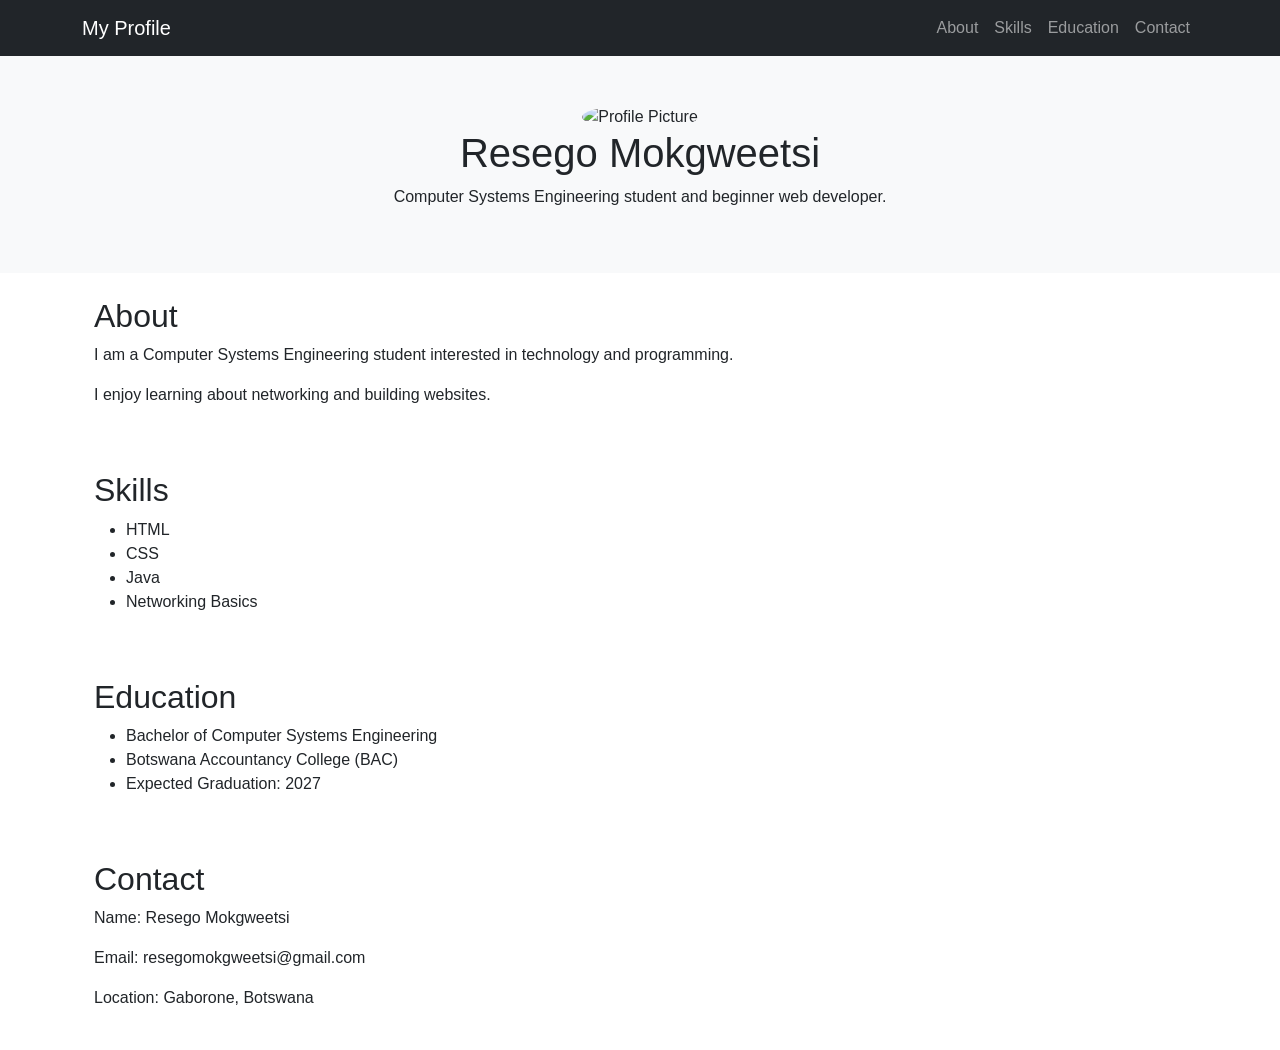
==== index.html @ abeef0a6 "Add alt attribute to profile image" ====
<!DOCTYPE html>
<html lang="en">

<head>

<meta charset="UTF-8">
<meta name="viewport" content="width=device-width, initial-scale=1.0">

<title>My Personal Profile</title>

<link href="https://cdn.jsdelivr.net/npm/bootstrap@5.3.0/dist/css/bootstrap.min.css" rel="stylesheet">

<link rel="stylesheet" href="style.css">

</head>

<body>

<!-- Navigation Bar -->

<nav class="navbar navbar-expand-lg navbar-dark bg-dark">

<div class="container">

<a class="navbar-brand" href="#">My Profile</a>

<button class="navbar-toggler" type="button" data-bs-toggle="collapse" data-bs-target="#navbarNav">

<span class="navbar-toggler-icon"></span>

</button>

<div class="collapse navbar-collapse" id="navbarNav">

<ul class="navbar-nav ms-auto">

<li class="nav-item">
<a class="nav-link" href="#about">About</a>
</li>

<li class="nav-item">
<a class="nav-link" href="#skills">Skills</a>
</li>

<li class="nav-item">
<a class="nav-link" href="#education">Education</a>
</li>

<li class="nav-item">
<a class="nav-link" href="#contact">Contact</a>
</li>

</ul>

</div>

</div>

</nav>


<!-- Hero Section -->

<section class="text-center p-5 bg-light">

<img src="profile.jpg" alt="Profile Picture"
width="200"
class="rounded-circle">

<h1>Resego Mokgweetsi</h1>

<p>
Computer Systems Engineering student and beginner web developer.
</p>

</section>


<!-- About Section -->

<section id="about" class="container p-4">

<h2>About</h2>

<p>
I am a Computer Systems Engineering student interested in
technology and programming.
</p>

<p>
I enjoy learning about networking and building websites.
</p>

</section>


<!-- Skills Section -->

<section id="skills" class="container p-4">

<h2>Skills</h2>

<ul>

<li>HTML</li>
<li>CSS</li>
<li>Java</li>
<li>Networking Basics</li>

</ul>

</section>


<!-- Education Section -->

<section id="education" class="container p-4">

<h2>Education</h2>

<ul>

<li>Bachelor of Computer Systems Engineering</li>
<li>Botswana Accountancy College (BAC)</li>
<li>Expected Graduation: 2027</li>

</ul>

</section>


<!-- Contact Section -->

<section id="contact" class="container p-4">

<h2>Contact</h2>

<p>Name: Resego Mokgweetsi</p>

<p>Email: resegomokgweetsi@gmail.com</p>

<p>Location: Gaborone, Botswana</p>

</section>

<script src="https://cdn.jsdelivr.net/npm/bootstrap@5.3.0/dist/js/bootstrap.bundle.min.js"></script>

</body>

</html>
---- style.css ----
body {
font-family: Arial, sans-serif;
}
h2 {
}
color: #007bff;
ul {
list-style-type: none;
padding: 0;
}
ul li {
}
background: #f8f9fa;
padding: 10px;
margin: 5px 0;
border-left: 5px solid #007bff;
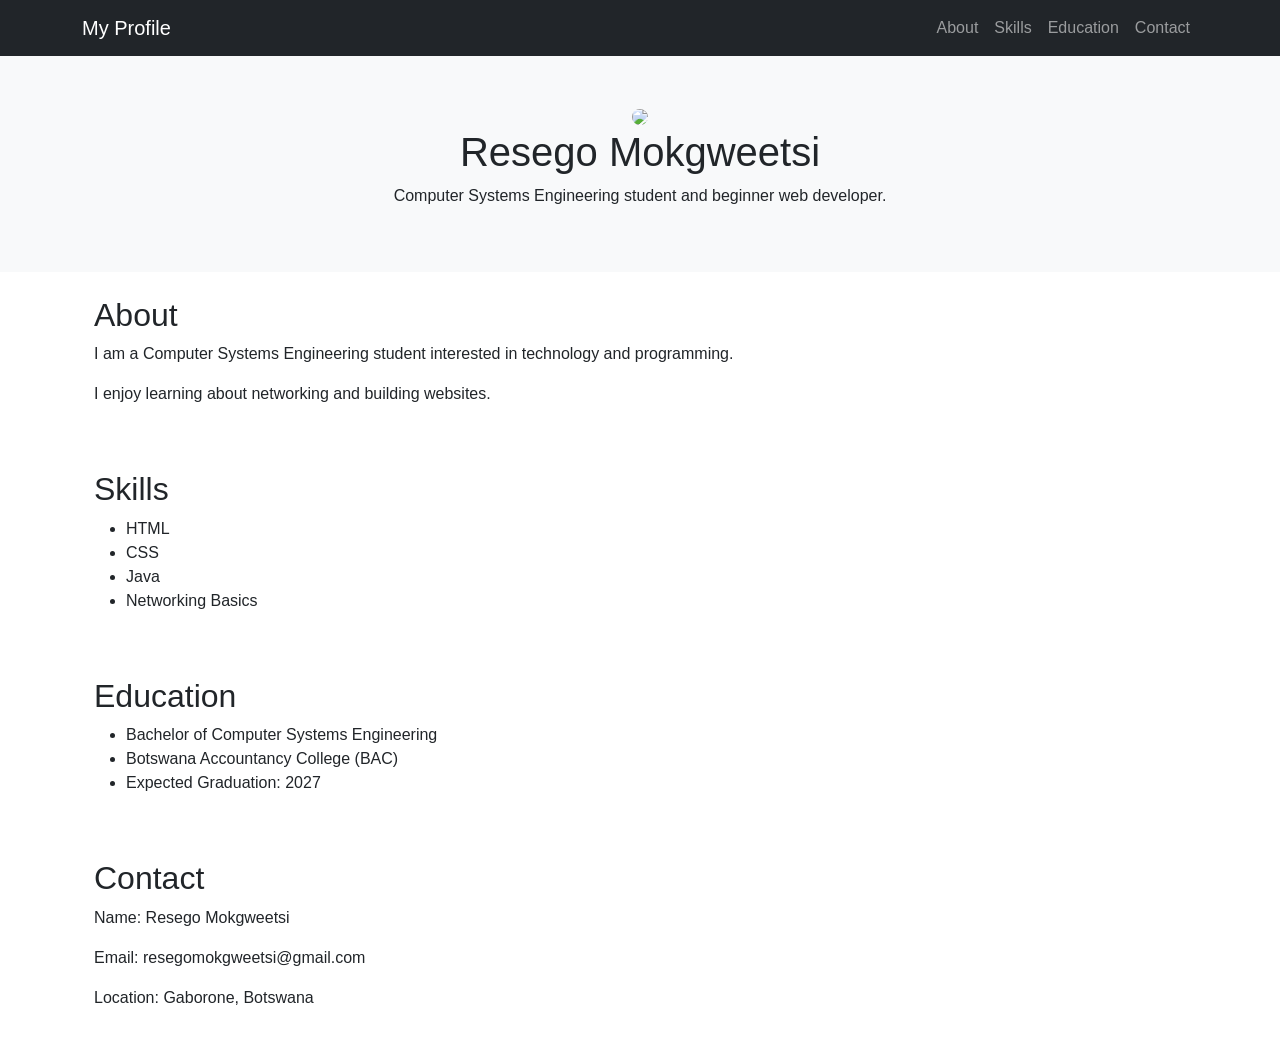
==== commit 27050a45: "Fix image tag formatting in index.html" ====
--- a/index.html
+++ b/index.html
@@ -63,7 +63,7 @@
 
 <section class="text-center p-5 bg-light">
 
-<img src="profile.jpg" alt="Profile Picture"
+<img src="profile.jpg"
 width="200"
 class="rounded-circle">
 
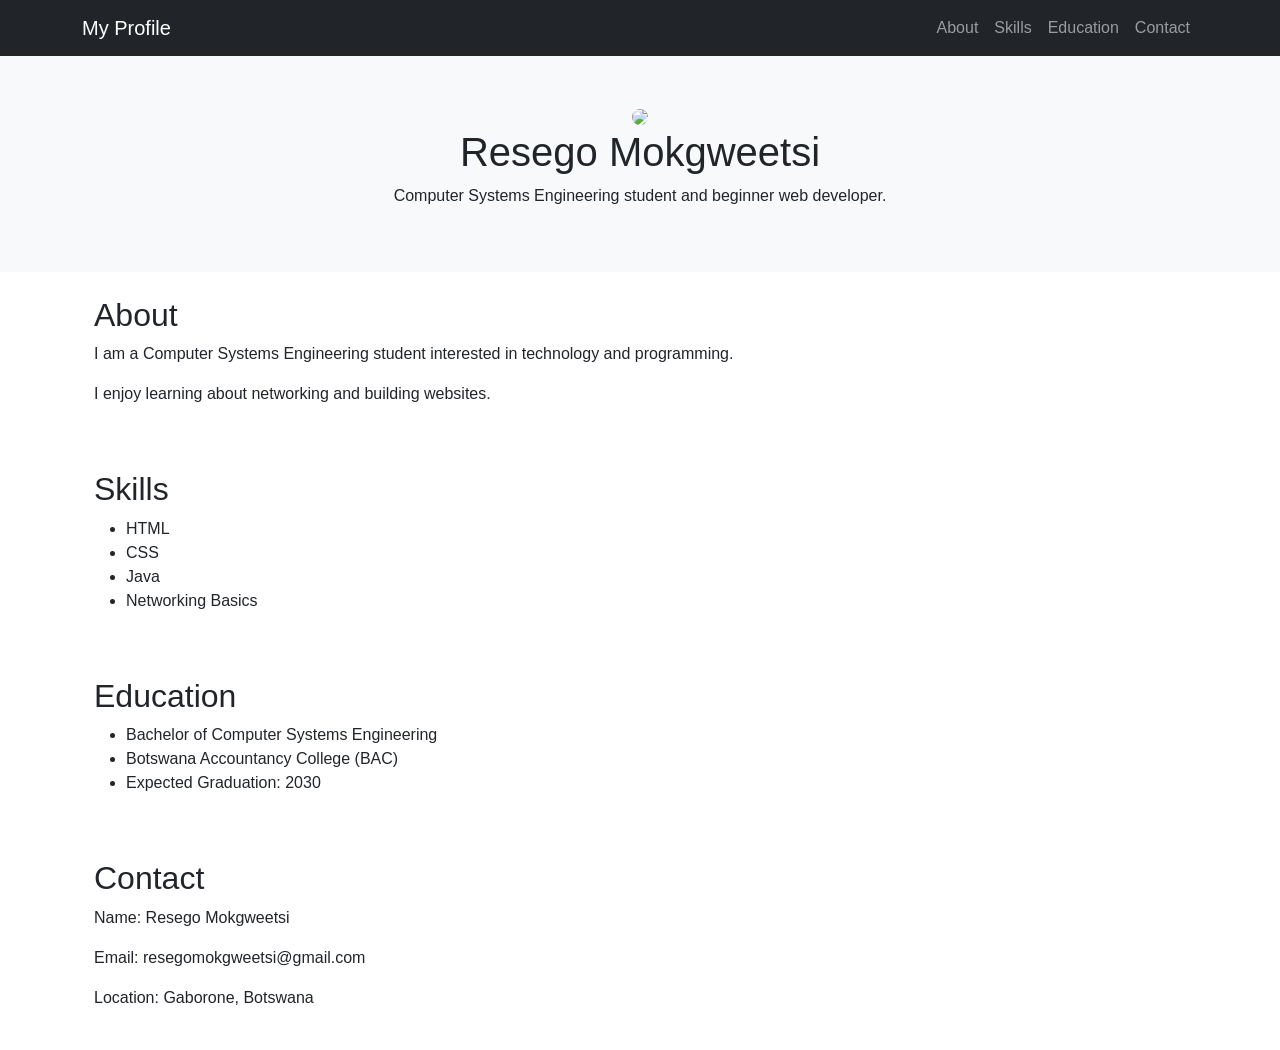
==== commit 4b17454a: "Update expected graduation year to 2030" ====
--- a/index.html
+++ b/index.html
@@ -122,7 +122,7 @@
 
 <li>Bachelor of Computer Systems Engineering</li>
 <li>Botswana Accountancy College (BAC)</li>
-<li>Expected Graduation: 2027</li>
+<li>Expected Graduation: 2030</li>
 
 </ul>
 
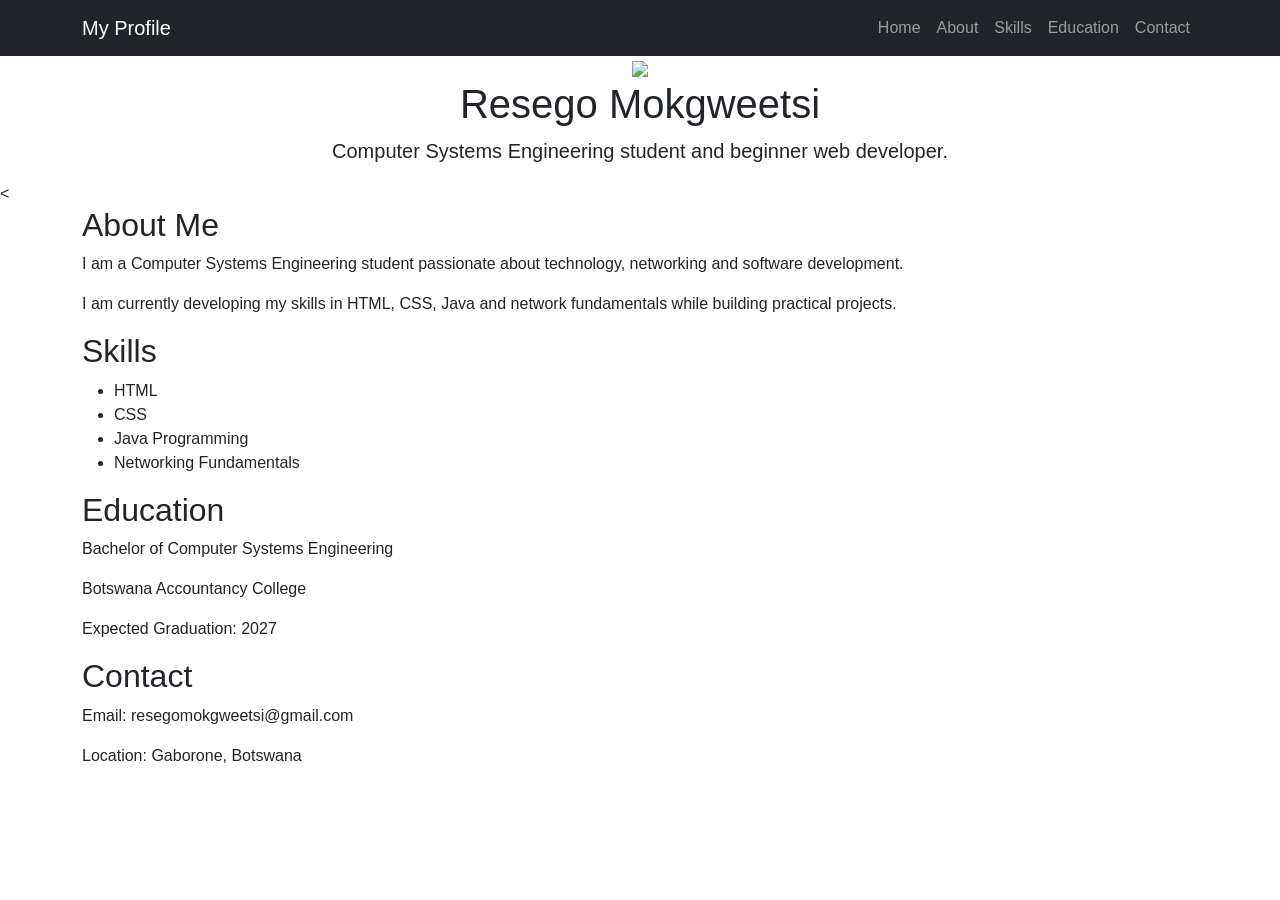
==== commit 76c97aeb: "Refactor index.html with updated content and structure Updated HTML structure and improved content i" ====
--- a/index.html
+++ b/index.html
@@ -16,23 +16,29 @@
 
 <body>
 
-<!-- Navigation Bar -->
-
 <nav class="navbar navbar-expand-lg navbar-dark bg-dark">
 
 <div class="container">
 
-<a class="navbar-brand" href="#">My Profile</a>
+<a class="navbar-brand">My Profile</a>
 
-<button class="navbar-toggler" type="button" data-bs-toggle="collapse" data-bs-target="#navbarNav">
+<button class="navbar-toggler"
+type="button"
+data-bs-toggle="collapse"
+data-bs-target="#navbarNav">
 
 <span class="navbar-toggler-icon"></span>
 
 </button>
 
-<div class="collapse navbar-collapse" id="navbarNav">
+<div class="collapse navbar-collapse"
+id="navbarNav">
 
 <ul class="navbar-nav ms-auto">
+
+<li class="nav-item">
+<a class="nav-link" href="#home">Home</a>
+</li>
 
 <li class="nav-item">
 <a class="nav-link" href="#about">About</a>
@@ -58,19 +64,19 @@
 
 </nav>
 
-
 <!-- Hero Section -->
 
-<section class="text-center p-5 bg-light">
+<section id="home" class="text-center hero">
 
 <img src="profile.jpg"
-width="200"
-class="rounded-circle">
+class="profile-img">
 
 <h1>Resego Mokgweetsi</h1>
 
-<p>
+<p class="lead">
+
 Computer Systems Engineering student and beginner web developer.
+
 </p>
 
 </section>
@@ -78,17 +84,22 @@
 
 <!-- About Section -->
 
-<section id="about" class="container p-4">
+<<section id="about" class="container section">
 
-<h2>About</h2>
+<h2>About Me</h2>
 
 <p>
-I am a Computer Systems Engineering student interested in
-technology and programming.
+
+I am a Computer Systems Engineering student passionate about
+technology, networking and software development.
+
 </p>
 
 <p>
-I enjoy learning about networking and building websites.
+
+I am currently developing my skills in HTML, CSS, Java and
+network fundamentals while building practical projects.
+
 </p>
 
 </section>
@@ -96,16 +107,19 @@
 
 <!-- Skills Section -->
 
-<section id="skills" class="container p-4">
+<section id="skills" class="container section">
 
 <h2>Skills</h2>
 
 <ul>
 
 <li>HTML</li>
+
 <li>CSS</li>
-<li>Java</li>
-<li>Networking Basics</li>
+
+<li>Java Programming</li>
+
+<li>Networking Fundamentals</li>
 
 </ul>
 
@@ -114,28 +128,36 @@
 
 <!-- Education Section -->
 
-<section id="education" class="container p-4">
+<section id="education" class="container section">
 
 <h2>Education</h2>
 
-<ul>
+<p>
 
-<li>Bachelor of Computer Systems Engineering</li>
-<li>Botswana Accountancy College (BAC)</li>
-<li>Expected Graduation: 2030</li>
+Bachelor of Computer Systems Engineering
 
-</ul>
+</p>
+
+<p>
+
+Botswana Accountancy College
+
+</p>
+
+<p>
+
+Expected Graduation: 2027
+
+</p>
 
 </section>
 
 
 <!-- Contact Section -->
 
-<section id="contact" class="container p-4">
+<section id="contact" class="container section">
 
 <h2>Contact</h2>
-
-<p>Name: Resego Mokgweetsi</p>
 
 <p>Email: resegomokgweetsi@gmail.com</p>
 
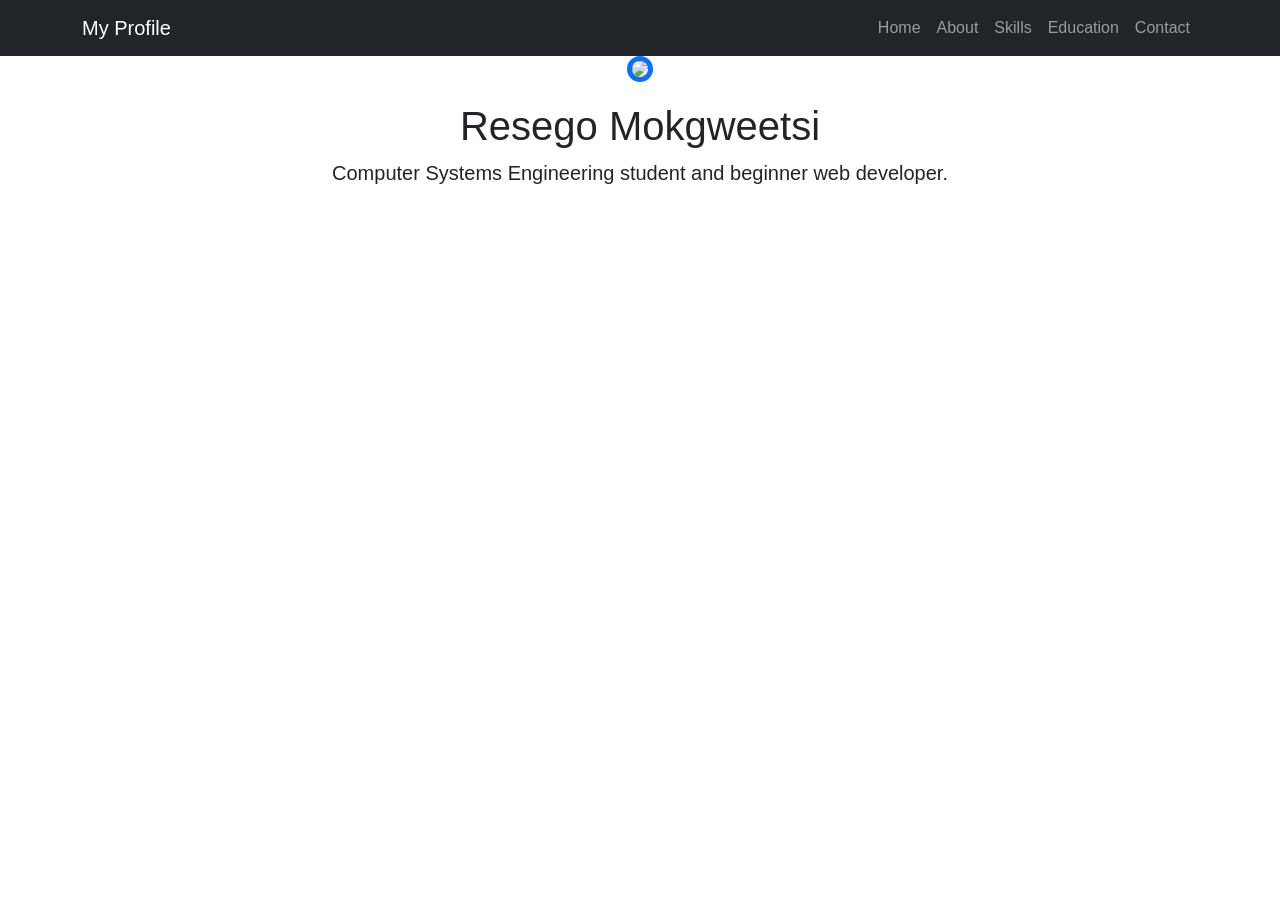
==== commit 7714b5b3: "Remove sections from index.html Removed the About, Skills, Education, and Contact sections from the " ====
--- a/index.html
+++ b/index.html
@@ -81,90 +81,6 @@
 
 </section>
 
-
-<!-- About Section -->
-
-<<section id="about" class="container section">
-
-<h2>About Me</h2>
-
-<p>
-
-I am a Computer Systems Engineering student passionate about
-technology, networking and software development.
-
-</p>
-
-<p>
-
-I am currently developing my skills in HTML, CSS, Java and
-network fundamentals while building practical projects.
-
-</p>
-
-</section>
-
-
-<!-- Skills Section -->
-
-<section id="skills" class="container section">
-
-<h2>Skills</h2>
-
-<ul>
-
-<li>HTML</li>
-
-<li>CSS</li>
-
-<li>Java Programming</li>
-
-<li>Networking Fundamentals</li>
-
-</ul>
-
-</section>
-
-
-<!-- Education Section -->
-
-<section id="education" class="container section">
-
-<h2>Education</h2>
-
-<p>
-
-Bachelor of Computer Systems Engineering
-
-</p>
-
-<p>
-
-Botswana Accountancy College
-
-</p>
-
-<p>
-
-Expected Graduation: 2027
-
-</p>
-
-</section>
-
-
-<!-- Contact Section -->
-
-<section id="contact" class="container section">
-
-<h2>Contact</h2>
-
-<p>Email: resegomokgweetsi@gmail.com</p>
-
-<p>Location: Gaborone, Botswana</p>
-
-</section>
-
 <script src="https://cdn.jsdelivr.net/npm/bootstrap@5.3.0/dist/js/bootstrap.bundle.min.js"></script>
 
 </body>
--- a/style.css
+++ b/style.css
@@ -14,3 +14,34 @@
 padding: 10px;
 margin: 5px 0;
 border-left: 5px solid #007bff;
+.hero{
+
+padding:100px 20px;
+
+background:#f8f9fa;
+
+}
+
+.profile-img{
+
+width:180px;
+
+border-radius:50%;
+
+margin-bottom:20px;
+
+border:5px solid #0d6efd;
+
+}
+
+.section{
+
+padding:60px 20px;
+
+}
+
+html{
+
+scroll-behavior:smooth;
+
+}
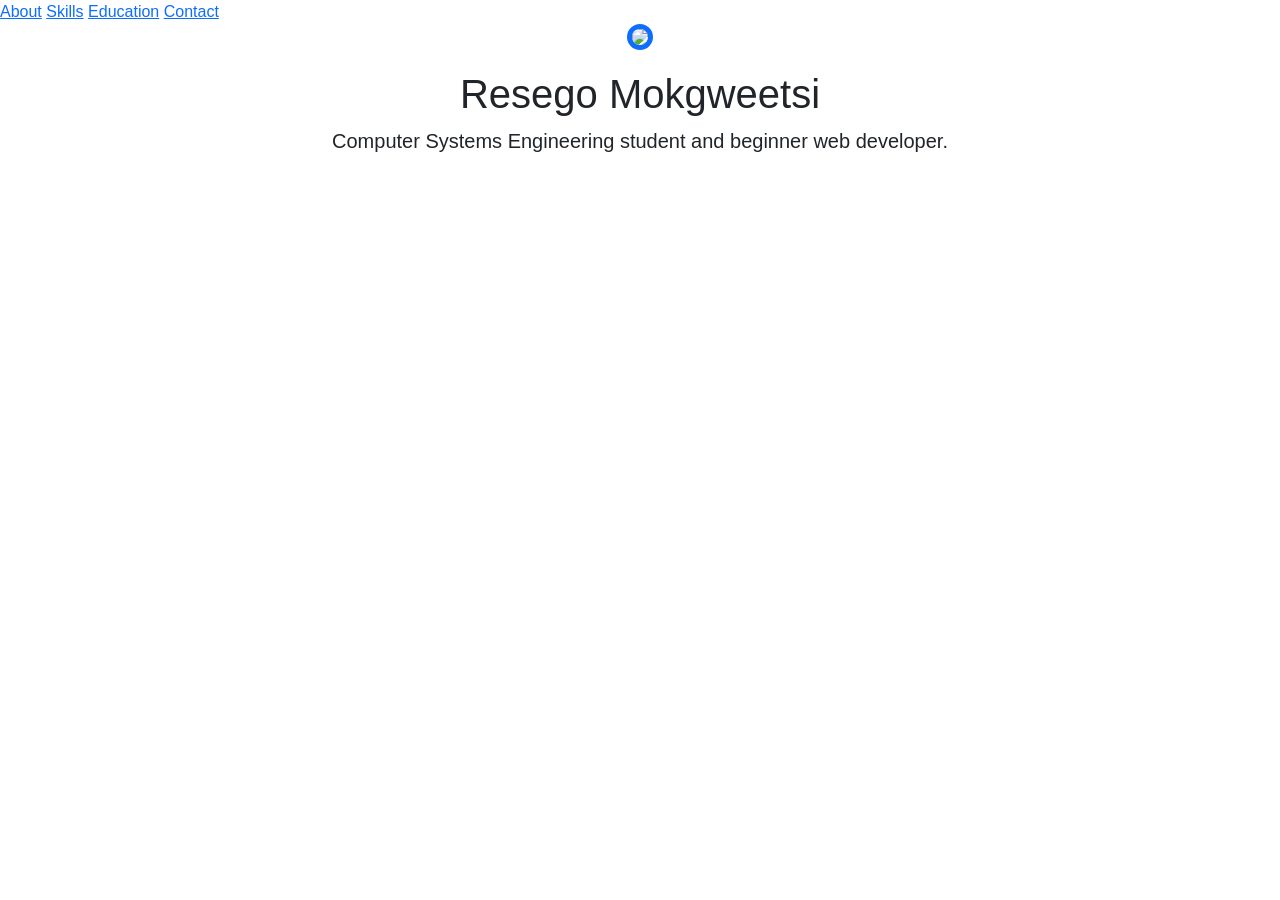
==== commit adf4559e: "Replace navbar with simpler navigation links" ====
--- a/index.html
+++ b/index.html
@@ -16,52 +16,11 @@
 
 <body>
 
-<nav class="navbar navbar-expand-lg navbar-dark bg-dark">
-
-<div class="container">
-
-<a class="navbar-brand">My Profile</a>
-
-<button class="navbar-toggler"
-type="button"
-data-bs-toggle="collapse"
-data-bs-target="#navbarNav">
-
-<span class="navbar-toggler-icon"></span>
-
-</button>
-
-<div class="collapse navbar-collapse"
-id="navbarNav">
-
-<ul class="navbar-nav ms-auto">
-
-<li class="nav-item">
-<a class="nav-link" href="#home">Home</a>
-</li>
-
-<li class="nav-item">
-<a class="nav-link" href="#about">About</a>
-</li>
-
-<li class="nav-item">
-<a class="nav-link" href="#skills">Skills</a>
-</li>
-
-<li class="nav-item">
-<a class="nav-link" href="#education">Education</a>
-</li>
-
-<li class="nav-item">
-<a class="nav-link" href="#contact">Contact</a>
-</li>
-
-</ul>
-
-</div>
-
-</div>
-
+<nav>
+  <a href="#about.html">About</a>
+  <a href="#skills.html">Skills</a>
+  <a href="#education.html">Education</a>
+  <a href="#contact.html">Contact</a>
 </nav>
 
 <!-- Hero Section -->
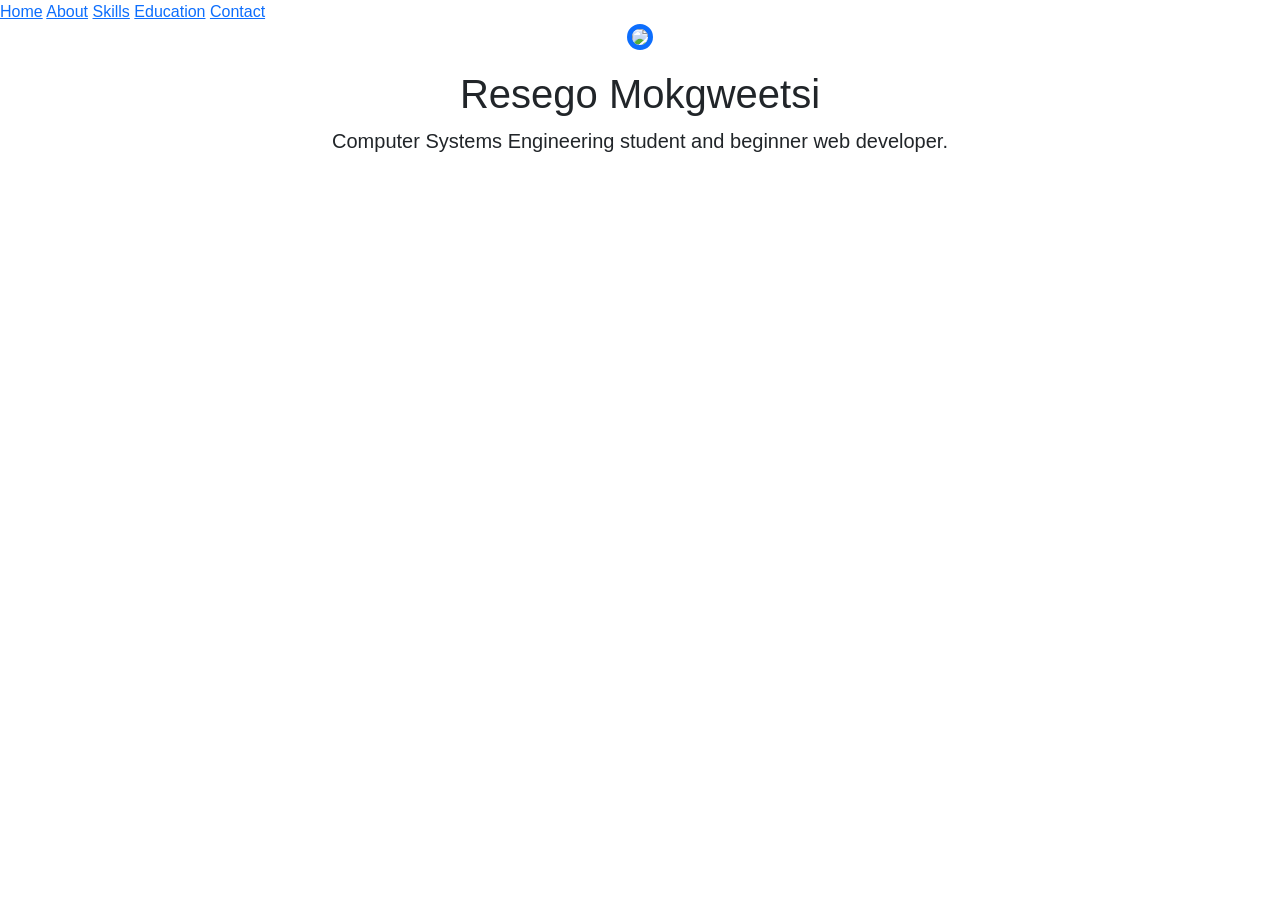
==== commit fa0e3a36: "Update index.html" ====
--- a/index.html
+++ b/index.html
@@ -17,10 +17,11 @@
 <body>
 
 <nav>
-  <a href="#about.html">About</a>
-  <a href="#skills.html">Skills</a>
-  <a href="#education.html">Education</a>
-  <a href="#contact.html">Contact</a>
+  <a href="index.html">Home</a>
+  <a href="about.html">About</a>
+  <a href="skills.html">Skills</a>
+  <a href="education.html">Education</a>
+  <a href="contact.html">Contact</a>
 </nav>
 
 <!-- Hero Section -->
